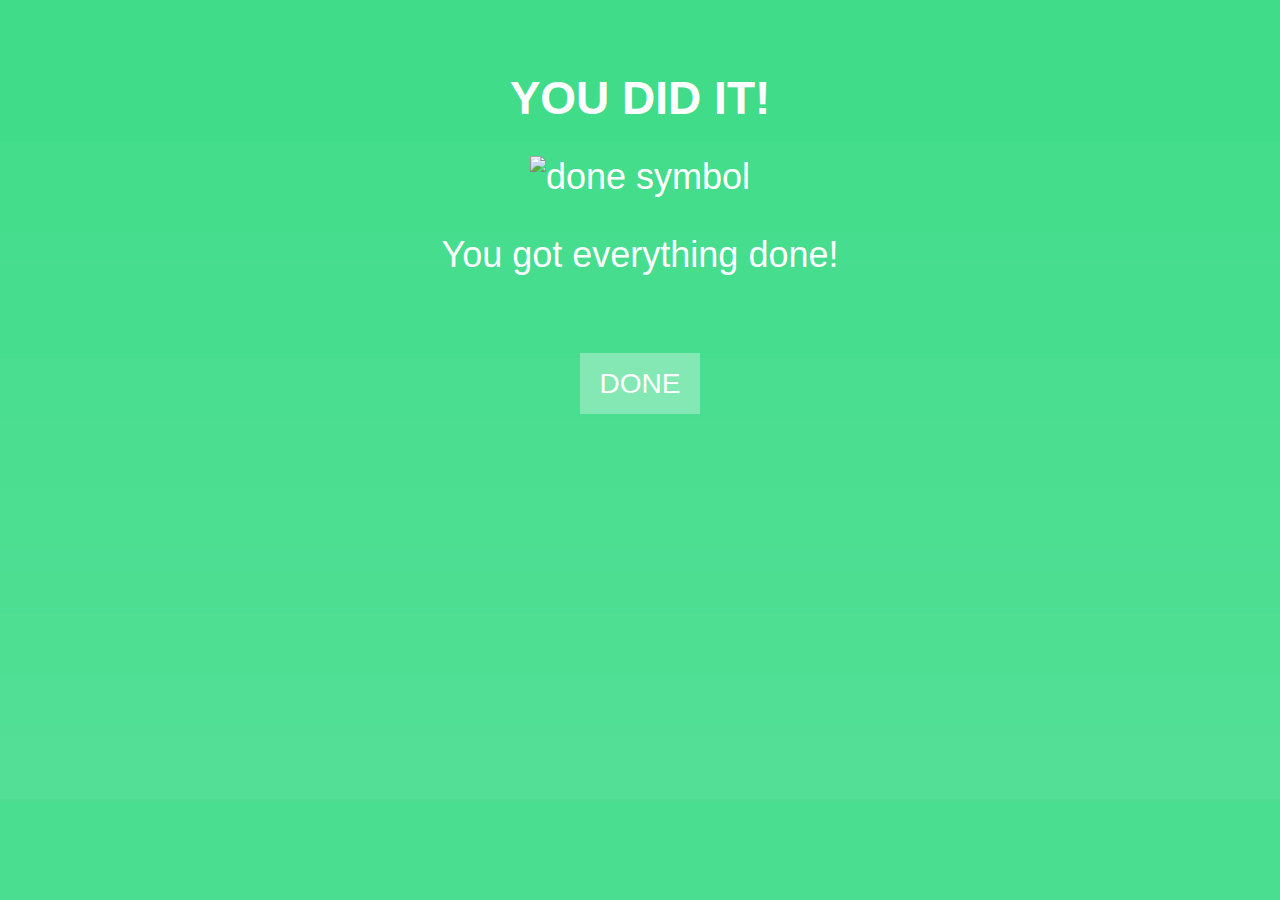
==== finishing_task.html @ 83e9ae78 "Create finishing_task.html" ====
<!DOCTYPE html>
<html lang="en">
    <head>
        <title>I against I</title>
        <meta charset="utf-8" />
                <!-- Alla suositeltu meta-tägi viewportille PhoneGapilla tehtäessä -->
                <meta name="viewport" content="width=device-width, initial-scale=1.0, maximum-scale=1.0, target-densitydpi=medium-dpi, user-scalable=0" />
        <link rel="stylesheet" href="css/style.css" type="text/css" />
    </head>
    <body id="done-page">
                <div id="wrapper">
                        <div id="container">
                            <h1 class="endtask">You did it!</h1>
                            <div class="clearfix"></div>
							<div id="text_middle">
								<img src="images/done.png" alt="done symbol" /> 
                                <p>You got everything done!</p>
                            </div>
                        </div>
                                <p><a href="index.html" id="done">Done</a></p>
                        </div>
                </div>
                <!-- Allaolevat tiedostot voi ottaa pois, mutta jätin ne tähän vielä varmuudenvuoksi -->
                <!--<script src="http://code.jquery.com/jquery-1.10.2.min.js"></script>-->
                <!--<script src="http://code.jquery.com/ui/1.10.3/jquery-ui.min.js"></script>-->
                <script src="phonegap.js"></script>
                <script src="js/jquery-1.4.4.min.js"></script>
        <script src="js/jquery-ui-1.8.7.custom.min.js"></script>
        <script src="js/jquery.inlineedit.js"></script>
        <script src="js/pubsub.js"></script>
        <script src="js/base.js"></script>
                <script src="js/jquery.ui.touch-punch.min.js"></script>
        
    </body>
</html>
---- css/style.css ----
body {
	color:#fff;
	font-family:trebuchet MS, sans-serif;
	padding:0;
	margin:0;
	background-image:url('../images/bg.jpg');
	background-repeat:repeat-x;
	background-color:#4ade90;
}

a,
a:link {
    outline: none;
}

::-webkit-input-placeholder {
   color: #000;
   font-style:italic;
}

:-moz-placeholder { /* Firefox 18- */
   color: #000;  
   font-style:italic;
}

::-moz-placeholder {  /* Firefox 19+ */
	color: #000; 
	font-style:italic;
}

:-ms-input-placeholder {  
   color: #000;  
}

#wrapper{
	max-width: 700px;
	min-height: 700px;
    text-align: center;
	margin: auto;
	padding:0;
}

	#container {
		padding:40px;
	}

		h1 {
			text-align:center;
			font-size:46px;
			text-transform:uppercase;
		}


		#todo-form{
			position:relative;
		}

			#todo {
				height: 26px;
				width: 95%;
				float:left;
				padding: 10px 0 10px 0;
				margin-right: 0;
				font-size: 24px;
				background-color:#a2edc6;
				border:solid 2px #d0f5e2;
			}

			#submit {
				width:50px;
				height:50px;
				border:0;
				background-color: #ccc;
				cursor: pointer;
				outline: none;
				background: url('../images/button.png') no-repeat;
				position:absolute;
				right:0;
			}

		.clearfix{
			clear:both;
		}

		ul {
			margin: 15px auto 0;
			padding: 0;
			width: 100%;
			-ms-touch-action: none;
		}
			ul li {
				list-style-type: none;
				font-size: 24px;
				cursor: move;
				background-color: #a2edc6;
				margin-bottom: 5px;
				padding: 10px;
				text-align: left;
			}
				ul li span {
					cursor: text;
				}
				ul li a,
				ul li a:link {
					float: right;
					display: none;
					text-decoration: none;
					color: #f03;
				}
				ul li a:hover {
					text-decoration: underline;
				}

		#text{
			text-align:center;
		}
		
			#text p:first-child{
				font-size:36px;
			}
			
			#text p:nth-child(2){
				font-size:24px;
				color:#c9f4d6;
			}

		#do-when{
			display:none;
			text-align:left;
			font-size:34px;
			color:#c5eae9;
			float:left;
		}
		
		#do-time{
			display:none;
			font-size:34px;
			white-space: nowrap;
			color:#fff;
			float:right;
			cursor:pointer;
		}
		
		#show-items{
			clear:both;
		}
		
		.js .display { 
			display:none; 
		}
		
 .myButton {
        
        margin:30px 0 0 0;
		-moz-box-shadow:inset 0px 0px 4px 0px #8a2a21;
        -webkit-box-shadow:inset 0px 0px 4px 0px #8a2a21;
        box-shadow:inset 0px 0px 4px 0px #8a2a21;
        
        background:-webkit-gradient(linear, left top, left bottom, color-stop(0.05, #c62d1f), color-stop(1, #f24437));
        background:-moz-linear-gradient(top, #c62d1f 5%, #f24437 100%);
        background:-webkit-linear-gradient(top, #c62d1f 5%, #f24437 100%);
        background:-o-linear-gradient(top, #c62d1f 5%, #f24437 100%);
        background:-ms-linear-gradient(top, #c62d1f 5%, #f24437 100%);
        background:linear-gradient(to bottom, #c62d1f 5%, #f24437 100%);
        filter:progid:DXImageTransform.Microsoft.gradient(startColorstr='#c62d1f', endColorstr='#f24437',GradientType=0);
        
        background-color:#c62d1f;
        
        -moz-border-radius:20px;
        -webkit-border-radius:20px;
        border-radius:20px;
        
        border:1px solid #d02718;
        
        display:inline-block;
        color:#ffffff;
        font-family:Verdana;
        font-size:19px;
        font-weight:bold;
        padding:9px 34px;
        text-decoration:none;
        
        text-shadow:0px 0px 0px #810e05;
        
    }
    .myButton:hover {
        
        background:-webkit-gradient(linear, left top, left bottom, color-stop(0.05, #f24437), color-stop(1, #c62d1f));
        background:-moz-linear-gradient(top, #f24437 5%, #c62d1f 100%);
        background:-webkit-linear-gradient(top, #f24437 5%, #c62d1f 100%);
        background:-o-linear-gradient(top, #f24437 5%, #c62d1f 100%);
        background:-ms-linear-gradient(top, #f24437 5%, #c62d1f 100%);
        background:linear-gradient(to bottom, #f24437 5%, #c62d1f 100%);
        filter:progid:DXImageTransform.Microsoft.gradient(startColorstr='#f24437', endColorstr='#c62d1f',GradientType=0);
        
        background-color:#f24437;
    }
    .myButton:active {
        position:relative;
        top:1px;
    }
    
    
    
    /* finishing_task.html*/

#done-page{
	background-image:url('../images/bg.jpg');
}

.endtask{
	text-transform:upppercase;
}

#text_middle{
	font-size:36px;
}

#done{
	text-transform:uppercase;
	background-color:#83e8b3;
	padding:15px 20px 15px 20px;
	color:#fff;
	font-size:28px;
	text-decoration:none;
}


/*Media Queries*/
@media only screen and (max-width: 480px) {
	h1{font-size:36px;}
	#text p:first-child{font-size:24px;}
	#text p:nth-child(2){font-size:18px;}
	#container {padding:15px;}
	#do-when{font-size:24px;}
	#do-time{font-size:24px;}
}
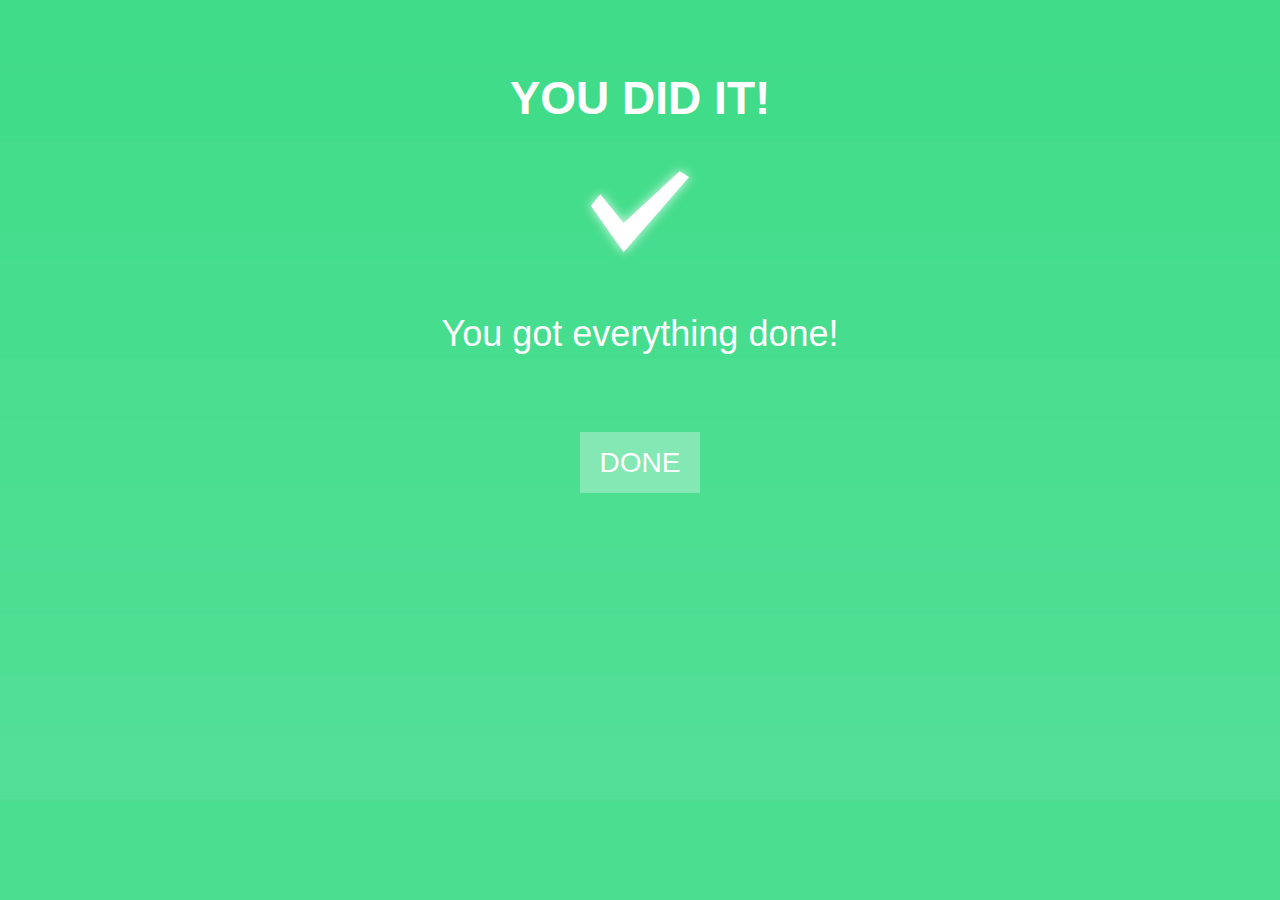
==== commit d76b15f9: "palautus" ====
--- a/finishing_task.html
+++ b/finishing_task.html
@@ -1,35 +1,35 @@
-<!DOCTYPE html>
-<html lang="en">
-    <head>
-        <title>I against I</title>
-        <meta charset="utf-8" />
-                <!-- Alla suositeltu meta-tägi viewportille PhoneGapilla tehtäessä -->
-                <meta name="viewport" content="width=device-width, initial-scale=1.0, maximum-scale=1.0, target-densitydpi=medium-dpi, user-scalable=0" />
-        <link rel="stylesheet" href="css/style.css" type="text/css" />
-    </head>
-    <body id="done-page">
-                <div id="wrapper">
-                        <div id="container">
-                            <h1 class="endtask">You did it!</h1>
-                            <div class="clearfix"></div>
-							<div id="text_middle">
-								<img src="images/done.png" alt="done symbol" /> 
-                                <p>You got everything done!</p>
-                            </div>
-                        </div>
-                                <p><a href="index.html" id="done">Done</a></p>
-                        </div>
-                </div>
-                <!-- Allaolevat tiedostot voi ottaa pois, mutta jätin ne tähän vielä varmuudenvuoksi -->
-                <!--<script src="http://code.jquery.com/jquery-1.10.2.min.js"></script>-->
-                <!--<script src="http://code.jquery.com/ui/1.10.3/jquery-ui.min.js"></script>-->
-                <script src="phonegap.js"></script>
-                <script src="js/jquery-1.4.4.min.js"></script>
-        <script src="js/jquery-ui-1.8.7.custom.min.js"></script>
-        <script src="js/jquery.inlineedit.js"></script>
-        <script src="js/pubsub.js"></script>
-        <script src="js/base.js"></script>
-                <script src="js/jquery.ui.touch-punch.min.js"></script>
-        
-    </body>
-</html>
+<!DOCTYPE html>
+<html lang="en">
+    <head>
+        <title>I against I</title>
+        <meta charset="utf-8" />
+                <!-- Alla suositeltu meta-tägi viewportille PhoneGapilla tehtäessä -->
+                <meta name="viewport" content="width=device-width, initial-scale=1.0, maximum-scale=1.0, target-densitydpi=medium-dpi, user-scalable=0" />
+        <link rel="stylesheet" href="css/style.css" type="text/css" />
+    </head>
+    <body id="done-page">
+                <div id="wrapper">
+                        <div id="container">
+                            <h1 class="endtask">You did it!</h1>
+                            <div class="clearfix"></div>
+							<div id="text_middle">
+								<img src="images/done.png" alt="done symbol" /> 
+                                <p>You got everything done!</p>
+                            </div>
+                        </div>
+                                <p><a href="index.html" id="done">Done</a></p>
+                        </div>
+                </div>
+                <!-- Allaolevat tiedostot voi ottaa pois, mutta jätin ne tähän vielä varmuudenvuoksi -->
+                <!--<script src="http://code.jquery.com/jquery-1.10.2.min.js"></script>-->
+                <!--<script src="http://code.jquery.com/ui/1.10.3/jquery-ui.min.js"></script>-->
+                <script src="phonegap.js"></script>
+                <script src="js/jquery-1.4.4.min.js"></script>
+        <script src="js/jquery-ui-1.8.7.custom.min.js"></script>
+        <script src="js/jquery.inlineedit.js"></script>
+        <script src="js/pubsub.js"></script>
+        <script src="js/base.js"></script>
+                <script src="js/jquery.ui.touch-punch.min.js"></script>
+        
+    </body>
+</html>
--- a/css/style.css
+++ b/css/style.css
@@ -1,11 +1,11 @@
 body {
-	color:#fff;
-	font-family:trebuchet MS, sans-serif;
-	padding:0;
-	margin:0;
-	background-image:url('../images/bg.jpg');
-	background-repeat:repeat-x;
-	background-color:#4ade90;
+        color:#fff;
+        font-family:trebuchet MS, sans-serif;
+        padding:0;
+        margin:0;
+        background-image:url('../images/bg.jpg');
+        background-repeat:repeat-x;
+        background-color:#4ade90;
 }
 
 a,
@@ -19,140 +19,176 @@
 }
 
 :-moz-placeholder { /* Firefox 18- */
-   color: #000;  
+   color: #000;
    font-style:italic;
 }
 
-::-moz-placeholder {  /* Firefox 19+ */
-	color: #000; 
-	font-style:italic;
-}
-
-:-ms-input-placeholder {  
-   color: #000;  
+::-moz-placeholder { /* Firefox 19+ */
+        color: #000;
+        font-style:italic;
+}
+
+:-ms-input-placeholder {
+   color: #000;
 }
 
 #wrapper{
-	max-width: 700px;
-	min-height: 700px;
+        max-width: 700px;
+        min-height: 700px;
     text-align: center;
-	margin: auto;
-	padding:0;
-}
-
-	#container {
-		padding:40px;
-	}
-
-		h1 {
-			text-align:center;
-			font-size:46px;
-			text-transform:uppercase;
-		}
-
-
-		#todo-form{
-			position:relative;
-		}
-
-			#todo {
-				height: 26px;
-				width: 95%;
-				float:left;
-				padding: 10px 0 10px 0;
-				margin-right: 0;
-				font-size: 24px;
-				background-color:#a2edc6;
-				border:solid 2px #d0f5e2;
-			}
-
-			#submit {
-				width:50px;
-				height:50px;
-				border:0;
-				background-color: #ccc;
-				cursor: pointer;
-				outline: none;
-				background: url('../images/button.png') no-repeat;
-				position:absolute;
-				right:0;
-			}
-
-		.clearfix{
-			clear:both;
-		}
-
-		ul {
-			margin: 15px auto 0;
-			padding: 0;
-			width: 100%;
-			-ms-touch-action: none;
-		}
-			ul li {
-				list-style-type: none;
-				font-size: 24px;
-				cursor: move;
-				background-color: #a2edc6;
-				margin-bottom: 5px;
-				padding: 10px;
-				text-align: left;
-			}
-				ul li span {
-					cursor: text;
-				}
-				ul li a,
-				ul li a:link {
-					float: right;
-					display: none;
-					text-decoration: none;
-					color: #f03;
-				}
-				ul li a:hover {
-					text-decoration: underline;
-				}
-
-		#text{
-			text-align:center;
-		}
-		
-			#text p:first-child{
-				font-size:36px;
-			}
-			
-			#text p:nth-child(2){
-				font-size:24px;
-				color:#c9f4d6;
-			}
-
-		#do-when{
-			display:none;
-			text-align:left;
-			font-size:34px;
-			color:#c5eae9;
-			float:left;
-		}
-		
-		#do-time{
-			display:none;
-			font-size:34px;
-			white-space: nowrap;
-			color:#fff;
-			float:right;
-			cursor:pointer;
-		}
-		
-		#show-items{
-			clear:both;
-		}
-		
-		.js .display { 
-			display:none; 
-		}
-		
+        margin: auto;
+        padding:0;
+}
+
+        #container {
+                padding:40px;
+        }
+
+                h1 {
+                        text-align:center;
+                        font-size:46px;
+                        text-transform:uppercase;
+                }
+
+
+                #todo-form{
+                        position:relative;
+                }
+
+                        #todo {
+                                height: 26px;
+                                width: 95%;
+                                float:left;
+                                padding: 10px 0 10px 0;
+                                margin-right: 0;
+                                font-size: 24px;
+                                background-color:#a2edc6;
+                                border:solid 2px #d0f5e2;
+                        }
+
+                        #submit {
+                                width:50px;
+                                height:50px;
+                                border:0;
+                                background-color: #ccc;
+                                cursor: pointer;
+                                outline: none;
+                                background: url('../images/button.png') no-repeat;
+                                position:absolute;
+                                right:0;
+                        }
+
+                .clearfix{
+                        clear:both;
+                }
+
+                .sininen {
+                        margin: 15px auto 0;
+                        padding: 15px 0 15px 0;
+                        width: 100%;
+						color:#000;
+						/*background-color:#8ae1e6;*/
+                        -ms-touch-action: none;
+                }
+                        .sininen li {
+                                list-style-type: none;
+                                font-size: 24px;
+                                cursor: move;
+                                background-color: #dcfafa;
+								/*margin:15px;*/
+								margin:15px 0 15px 0;
+                                padding: 10px;
+                                text-align: left;
+                        }
+                                .sininen li span {
+                                        cursor: text;
+                                }
+                                .sininen li a,
+                                .sininen li a:link {
+                                        float: right;
+                                        display: none;
+                                        text-decoration: none;
+                                        color: #f03;
+                                }
+                                .sininen li a:hover {
+                                        text-decoration: underline;
+                                }
+								
+								
+								/*Punainen*/
+								
+                .punainen {
+                        padding: 15px 0 15px 0;
+                        width: 100%;
+						color:#000;
+						background-color:#CA958F;;
+                        -ms-touch-action: none;
+                }
+                        .punainen li {
+                                list-style-type: none;
+                                font-size: 24px;
+                                cursor: move;
+                                background-color: #eddbd9;
+                                margin:15px;
+                                padding: 10px;
+                                text-align: left;
+                        }
+                                .punainen li span {
+                                        cursor: text;
+                                }
+                                .punainen li a,
+                                .punainen li a:link {
+                                        float: right;
+                                        display: none;
+                                        text-decoration: none;
+                                        color: #f03;
+                                }
+                                .punainen li a:hover {
+                                        text-decoration: underline;
+                                }
+
+                #text{
+                        text-align:center;
+                }
+                
+                        #text p:first-child{
+                                font-size:36px;
+                        }
+                        
+                        #text p:nth-child(2){
+                                font-size:24px;
+                                color:#c9f4d6;
+                        }
+
+                #do-when{
+                        display:none;
+                        text-align:left;
+                        font-size:34px;
+                        color:#c5eae9;
+                        float:left;
+                }
+                
+                #do-time{
+                        display:none;
+                        font-size:34px;
+                        white-space: nowrap;
+                        color:#fff;
+                        float:right;
+                        cursor:pointer;
+                }
+                
+                #show-items{
+                        clear:both;
+                }
+                
+                .js .display {
+                        display:none;
+                }
+                
  .myButton {
         
         margin:30px 0 0 0;
-		-moz-box-shadow:inset 0px 0px 4px 0px #8a2a21;
+                -moz-box-shadow:inset 0px 0px 4px 0px #8a2a21;
         -webkit-box-shadow:inset 0px 0px 4px 0px #8a2a21;
         box-shadow:inset 0px 0px 4px 0px #8a2a21;
         
@@ -181,6 +217,7 @@
         text-decoration:none;
         
         text-shadow:0px 0px 0px #810e05;
+		cursor:pointer;
         
     }
     .myButton:hover {
@@ -205,33 +242,86 @@
     /* finishing_task.html*/
 
 #done-page{
-	background-image:url('../images/bg.jpg');
+        background-image:url('../images/bg.jpg');
 }
 
 .endtask{
-	text-transform:upppercase;
+        text-transform:upppercase;
 }
 
 #text_middle{
-	font-size:36px;
+        font-size:36px;
 }
 
 #done{
-	text-transform:uppercase;
-	background-color:#83e8b3;
-	padding:15px 20px 15px 20px;
-	color:#fff;
-	font-size:28px;
-	text-decoration:none;
-}
-
+        text-transform:uppercase;
+        background-color:#83e8b3;
+        padding:15px 20px 15px 20px;
+        color:#fff;
+        font-size:28px;
+        text-decoration:none;
+}
+
+   /* progress-page*/
+
+#red{
+        background: #8B2015;
+}
+
+#imdone{
+        text-transform:uppercase;
+        color:#D5B1AC;
+        padding:15px 20px 15px 20px;
+        font-size:28px;
+        text-decoration:none;
+        text-align:left;
+		float:left;
+		margin-left:18px;
+}
+
+                h2 {
+                        text-align:center;
+                        font-size:42px;
+                        text-transform:uppercase;
+                        background-color:#CA958F;
+                        padding:10px 20px;
+                        color:#463332;
+                }
+
+                #todo-form-red{
+                        position:relative;
+                }
+
+                        #todo-red {
+                                height: 26px;
+                                width: 95%;
+                                float:left;
+                                padding: 10px 0 10px 0;
+                                margin-right: 0;
+                                font-size: 24px;
+                                background-color:#CA958F;
+                                border:solid 2px #E5CAC7;
+                        }
+
+                        #submit-red {
+                                width:50px;
+                                height:50px;
+                                border:0;
+                                background-color: #ccc;
+                                cursor: pointer;
+                                outline: none;
+                                background: url('../images/button-red.png') no-repeat;
+                                position:absolute;
+                                right:0;
+						}
 
 /*Media Queries*/
 @media only screen and (max-width: 480px) {
-	h1{font-size:36px;}
-	#text p:first-child{font-size:24px;}
-	#text p:nth-child(2){font-size:18px;}
-	#container {padding:15px;}
-	#do-when{font-size:24px;}
-	#do-time{font-size:24px;}
-}
+        h1{font-size:36px;}
+        #text p:first-child{font-size:24px;}
+        #text p:nth-child(2){font-size:18px;}
+        #container {padding:15px;}
+        #do-when{font-size:24px;}
+        #do-time{font-size:24px;}
+		#imdone{margin-left:10px; padding:15px 20px 15px 5px;}
+}
